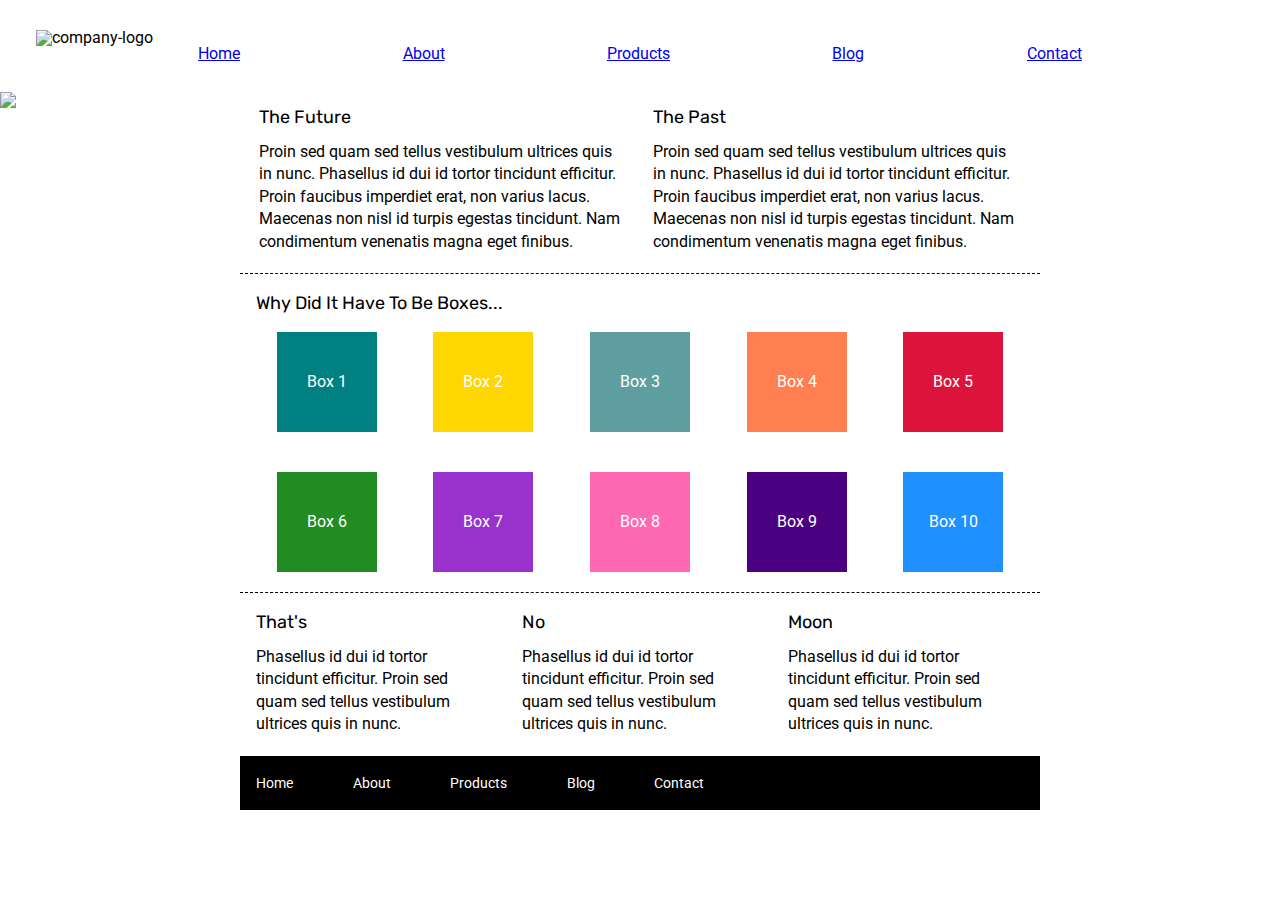
==== index.html @ 8a5a2fac "Home Page roughly" ====
<!doctype html>

<html lang="en">
<head>
  <meta charset="utf-8">

  <title>Sprint Challenge - Home</title>

  <link href="https://fonts.googleapis.com/css?family=Roboto|Rubik" rel="stylesheet">
  <link rel="stylesheet" href="css/index.css">

</head>
<header>
<div class="TheHomePageDiv">
     <img src="img/lambda-black.png" class="lambda-logo" alt="company-logo">
     <nav class="TheHomePageNav">
       <a href="#">Home</a>
       <a href="about.html">About</a>
       <a href="#">Products</a>
       <a href="#">Blog</a>
       <a href="#">Contact</a>   
    </nav>
</div>
</header> 
<img src="img/jumbo.jpg" class="traffic-picture">
<body>
    <div class="container">
   
        <section class="top-content">
            <div class="text-container">
                <h2>The Future</h2>
                <p>Proin sed quam sed tellus vestibulum ultrices quis in nunc. Phasellus id dui id tortor tincidunt efficitur. Proin faucibus imperdiet erat, non varius lacus. Maecenas non nisl id turpis egestas tincidunt. Nam condimentum venenatis magna eget finibus.</p>
            </div>
            <div class="text-container">
                <h2>The Past</h2>
                <p>Proin sed quam sed tellus vestibulum ultrices quis in nunc. Phasellus id dui id tortor tincidunt efficitur. Proin faucibus imperdiet erat, non varius lacus. Maecenas non nisl id turpis egestas tincidunt. Nam condimentum venenatis magna eget finibus.</p>
            </div>
        </section>
        
        <section class="middle-content">
        
            <h2>Why Did It Have To Be Boxes...</h2>
            
            <div class="boxes">
                <div class="box1">Box 1</div>
                <div class="box2">Box 2</div>
                <div class="box3">Box 3</div>
                <div class="box4">Box 4</div>
                <div class="box5">Box 5</div>
                <div class="box6">Box 6</div>
                <div class="box7">Box 7</div>
                <div class="box8">Box 8</div>
                <div class="box9">Box 9</div>
                <div class="box10">Box 10</div>
            </div>
        
        </section>

        <section class="bottom-content">

            <div class="text-container">
                <h2>That's</h2>
                <p>Phasellus id dui id tortor tincidunt efficitur. Proin sed quam sed tellus vestibulum ultrices quis in nunc.</p>
            </div>
            <div class="text-container">
                <h2>No</h2>
                <p>Phasellus id dui id tortor tincidunt efficitur. Proin sed quam sed tellus vestibulum ultrices quis in nunc.</p>
            </div>
            <div class="text-container">
                <h2>Moon</h2>
                <p>Phasellus id dui id tortor tincidunt efficitur. Proin sed quam sed tellus vestibulum ultrices quis in nunc.</p>
            </div>

        </section>
        
        <footer>
            <nav>
                <a href="#">Home</a>
                <a href="#">About</a>
                <a href="#">Products</a>
                <a href="#">Blog</a>
                <a href="#">Contact</a>
            </nav>
        </footer>
    </div><!-- container -->        
</body>
</html>
---- css/index.css ----
/* http://meyerweb.com/eric/tools/css/reset/ 
   v2.0 | 20110126
   License: none (public domain)
*/

html, body, div, span, applet, object, iframe,
h1, h2, h3, h4, h5, h6, p, blockquote, pre,
a, abbr, acronym, address, big, cite, code,
del, dfn, em, img, ins, kbd, q, s, samp,
small, strike, strong, sub, sup, tt, var,
b, u, i, center,
dl, dt, dd, ol, ul, li,
fieldset, form, label, legend,
table, caption, tbody, tfoot, thead, tr, th, td,
article, aside, canvas, details, embed, 
figure, figcaption, footer, header, hgroup, 
menu, nav, output, ruby, section, summary,
time, mark, audio, video {
	margin: 0;
	padding: 0;
	border: 0;
	font-size: 100%;
	font: inherit;
	vertical-align: baseline;
}
/* HTML5 display-role reset for older browsers */
article, aside, details, figcaption, figure, 
footer, header, hgroup, menu, nav, section {
	display: block;
}
body {
	line-height: 1;
}
ol, ul {
	list-style: none;
}
blockquote, q {
	quotes: none;
}
blockquote:before, blockquote:after,
q:before, q:after {
	content: '';
	content: none;
}
table {
	border-collapse: collapse;
	border-spacing: 0;
}

* {
    box-sizing: border-box;
}

html, body {
    height: 100%;
    font-family: 'Roboto', sans-serif;
}

h1, h2, h3, h4, h5 {
    font-size: 18px;
    margin-bottom: 15px;
    font-family: 'Rubik', sans-serif;
}

p {
    line-height: 1.4;
}

.container {
    width: 800px;
    margin: 0 auto;
}

.top-content {
    display: flex;
    flex-wrap: wrap;
    justify-content: space-evenly;
    margin-bottom: 20px;
    border-bottom: 1px dashed black;
}

.top-content .text-container {
    width: 48%;
    padding: 0 1%;
    padding-bottom: 20px;  
}

.middle-content {
    margin-bottom: 20px;
    border-bottom: 1px dashed black;
}

.middle-content h2 {
    padding: 0 2%;
    margin-bottom: 0;
}

.middle-content .boxes {
    display: flex;
    flex-wrap: wrap;
    justify-content: space-evenly;
}

.middle-content .boxes .box1 {
    width: 12.5%;
    height: 100px;
    background: teal;
    margin: 20px 2.5%;
    color: white;
    display: flex;
    align-items: center;
    justify-content: center;
}
.middle-content .boxes .box2 {
    width: 12.5%;
    height: 100px;
    background: gold;
    margin: 20px 2.5%;
    color: white;
    display: flex;
    align-items: center;
    justify-content: center;
}
.middle-content .boxes .box3 {
    width: 12.5%;
    height: 100px;
    background:cadetblue;
    margin: 20px 2.5%;
    color: white;
    display: flex;
    align-items: center;
    justify-content: center;
}
.middle-content .boxes .box4 {
    width: 12.5%;
    height: 100px;
    background: coral;
    margin: 20px 2.5%;
    color: white;
    display: flex;
    align-items: center;
    justify-content: center;
}
.middle-content .boxes .box5 {
    width: 12.5%;
    height: 100px;
    background: crimson;
    margin: 20px 2.5%;
    color: white;
    display: flex;
    align-items: center;
    justify-content: center;
}
.middle-content .boxes .box6 {
    width: 12.5%;
    height: 100px;
    background:forestgreen;
    margin: 20px 2.5%;
    color: white;
    display: flex;
    align-items: center;
    justify-content: center;
}
.middle-content .boxes .box7 {
    width: 12.5%;
    height: 100px;
    background:darkorchid;
    margin: 20px 2.5%;
    color: white;
    display: flex;
    align-items: center;
    justify-content: center;
}
.middle-content .boxes .box8 {
    width: 12.5%;
    height: 100px;
    background: hotpink;
    margin: 20px 2.5%;
    color: white;
    display: flex;
    align-items: center;
    justify-content: center;
}
.middle-content .boxes .box9 {
    width: 12.5%;
    height: 100px;
    background: indigo;
    margin: 20px 2.5%;
    color: white;
    display: flex;
    align-items: center;
    justify-content: center;
}
.middle-content .boxes .box10 {
    width: 12.5%;
    height: 100px;
    background: dodgerblue;
    margin: 20px 2.5%;
    color: white;
    display: flex;
    align-items: center;
    justify-content: center;
}

.bottom-content {
    display: flex;
    margin: 0 2% 20px;
    justify-content: space-around;
}

.bottom-content .text-container {
    padding-right: 4%;
}

.bottom-content .text-container:last-child {
    padding-right: 0;
}

footer {
    width: 100%;
    background: black;
}

footer nav {
    width: 60%;
    display: flex;
    justify-content: space-between;
    align-items: center;
    padding: 20px 2%;
    font-size: 14px;
}

footer nav a {
    color: white;
    text-decoration: none;
}
.TheHomePageDiv{
    padding: 20px 2%;
    margin: 10px;
}

.TheHomePageDiv .TheHomePageNav{
    display:flex;
    justify-content: space-evenly;
}
.traffic-picture{
    display: flex;
    justify-content: center;
}
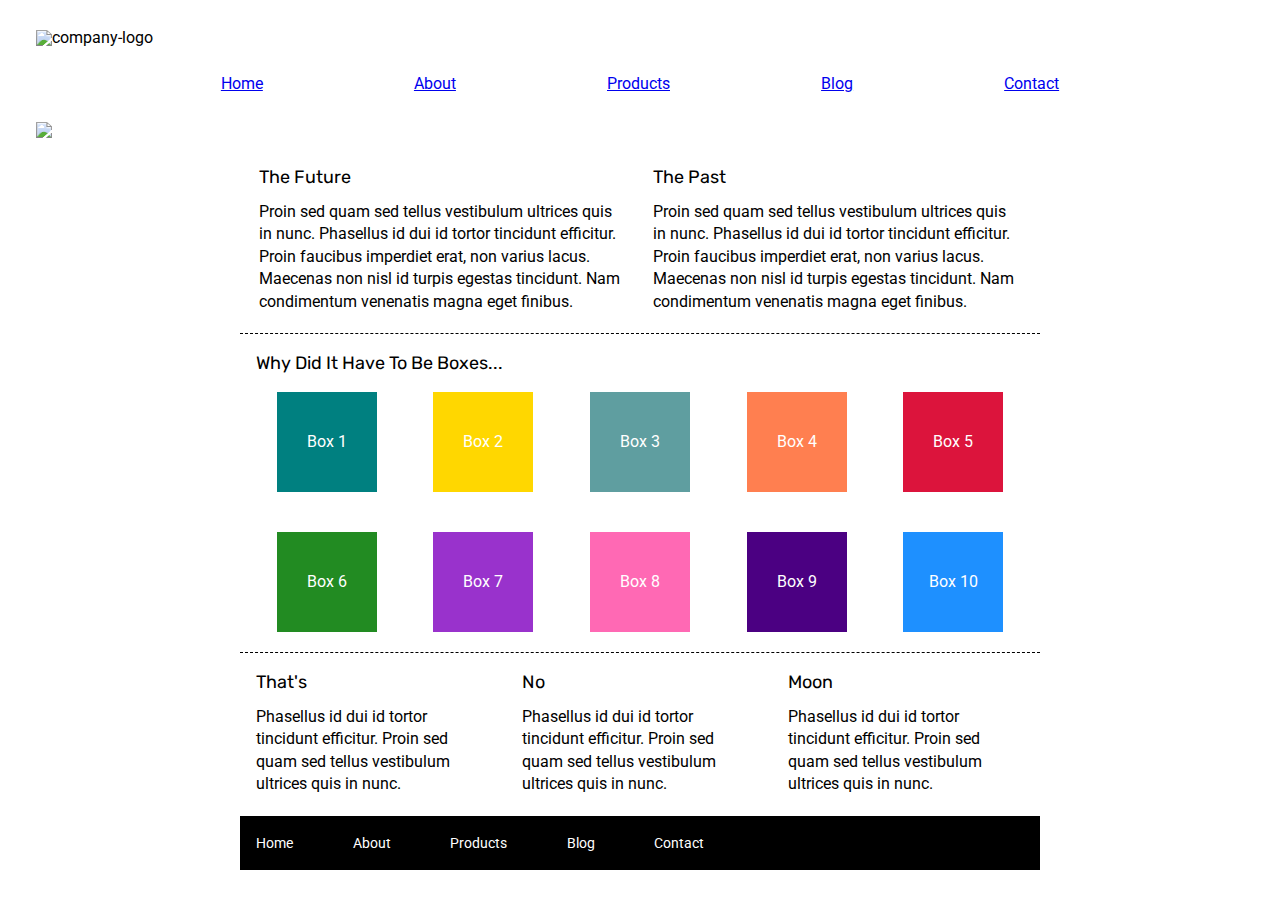
==== commit bb35696b: "stuck" ====
--- a/index.html
+++ b/index.html
@@ -20,9 +20,9 @@
        <a href="#">Blog</a>
        <a href="#">Contact</a>   
     </nav>
+    <img src="img/jumbo.jpg" class="traffic-picture">
 </div>
 </header> 
-<img src="img/jumbo.jpg" class="traffic-picture">
 <body>
     <div class="container">
    
--- a/css/index.css
+++ b/css/index.css
@@ -238,12 +238,17 @@
     padding: 20px 2%;
     margin: 10px;
 }
-
+.TheHomePageDiv .lambda-logo{
+    display:flex;
+    justify-content: flex-end;
+}
 .TheHomePageDiv .TheHomePageNav{
+    padding:20px 2%;
+    margin: 10px;
     display:flex;
     justify-content: space-evenly;
 }
-.traffic-picture{
+.TheHomePageDiv .traffic-picture{
     display: flex;
     justify-content: center;
 }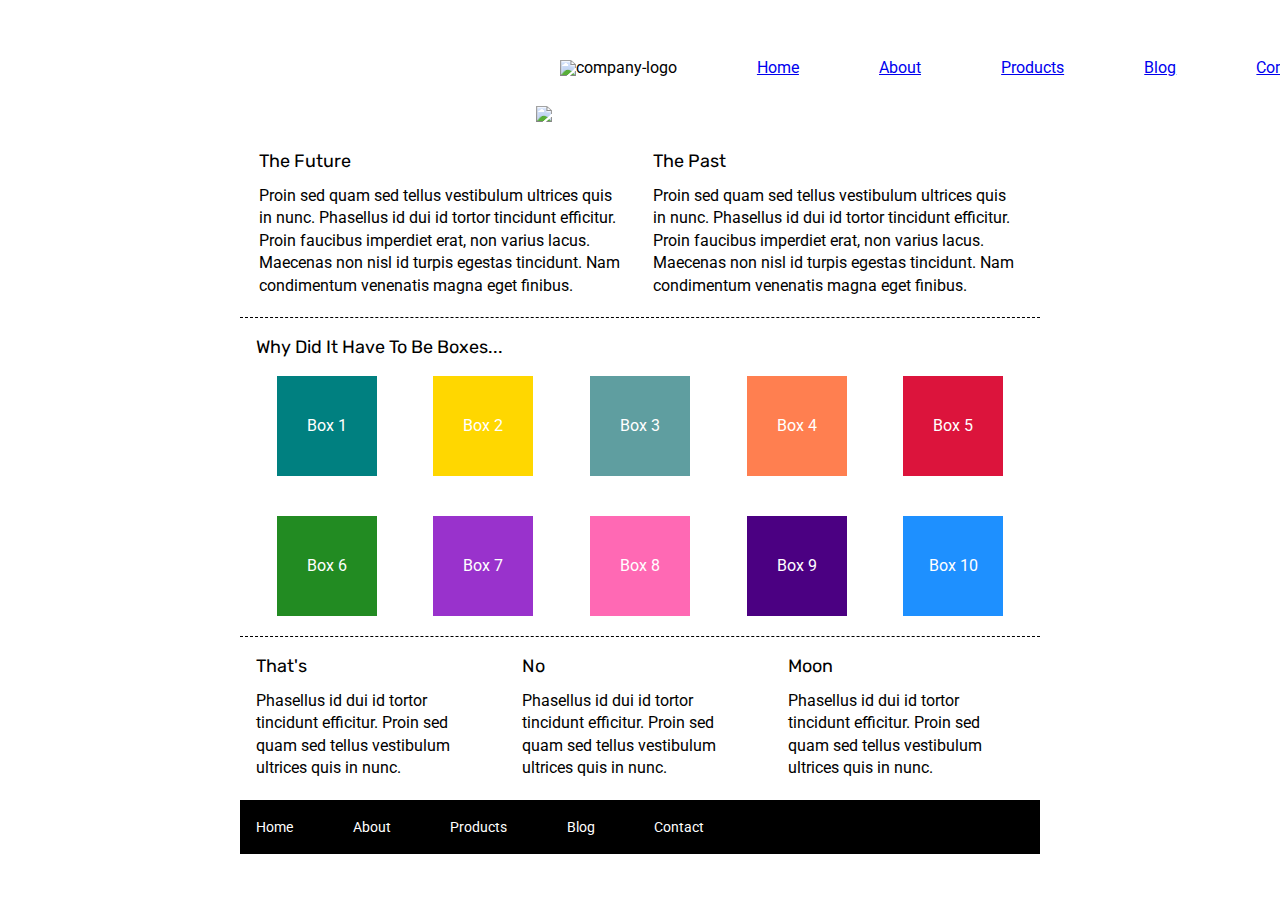
==== commit 815eed25: "anotha one" ====
--- a/index.html
+++ b/index.html
@@ -12,8 +12,8 @@
 </head>
 <header>
 <div class="TheHomePageDiv">
-     <img src="img/lambda-black.png" class="lambda-logo" alt="company-logo">
      <nav class="TheHomePageNav">
+       <img src="img/lambda-black.png" class="lambda-logo" alt="company-logo">
        <a href="#">Home</a>
        <a href="about.html">About</a>
        <a href="#">Products</a>
--- a/css/index.css
+++ b/css/index.css
@@ -243,12 +243,38 @@
     justify-content: flex-end;
 }
 .TheHomePageDiv .TheHomePageNav{
+    width: 800px;
     padding:20px 2%;
     margin: 10px;
-    display:flex;
-    justify-content: space-evenly;
-}
+    margin-left: 500px;
+    display:flex;
+    justify-content:space-between;
+}
+
 .TheHomePageDiv .traffic-picture{
-    display: flex;
-    justify-content: center;
-}+    margin-left: 500px;
+    display: flex;
+    justify-content: center;
+}
+
+.containeraboutpage{
+    width: 800px;
+    margin-left: 550px;
+    display:flex;
+    flex-direction: column;
+}
+
+.AllTheBoxes{
+    width: 800px;
+    display:flex;
+    flex-direction: row;
+    flex-wrap: wrap;
+    justify-content: center;
+    align-items: center;
+}
+
+.AllTheBoxes p{
+    width: 400px;
+    display: flex;
+    flex-wrap: wrap;
+}
